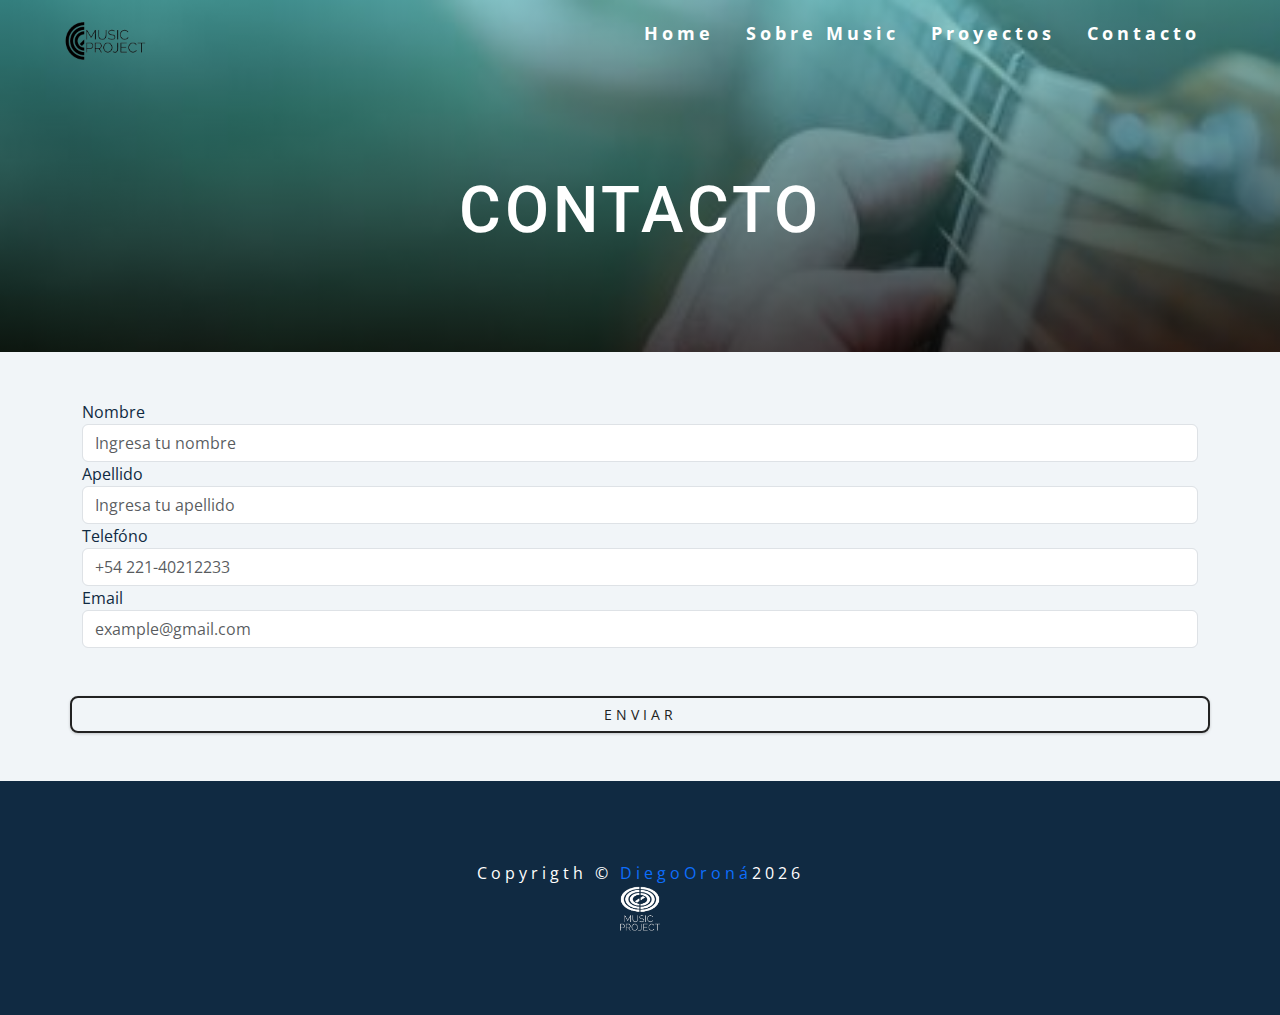
==== contacto.html @ a97c84f3 "IniciandoRepo" ====
<!DOCTYPE html>
<html lang="en">

<head>
  <meta charset="UTF-8" />
  <meta name="viewport" content="width=device-width, initial-scale=1.0" />
  <title>Proyect-Music</title>
  <!-- Favicom -->
  <link rel="icon" href="./assets/img/favicon.png">
  <!-- font-awesome -->
  <link rel="stylesheet" href="https://cdnjs.cloudflare.com/ajax/libs/font-awesome/5.14.0/css/all.min.css" />

  <!-- Bootstrap -->
  <link href="https://cdn.jsdelivr.net/npm/bootstrap@5.3.3/dist/css/bootstrap.min.css" rel="stylesheet"
    integrity="sha384-QWTKZyjpPEjISv5WaRU9OFeRpok6YctnYmDr5pNlyT2bRjXh0JMhjY6hW+ALEwIH" crossorigin="anonymous">
  <!-- styles -->
  <link rel="stylesheet" href="./assets/css/contacto.css" />
</head>

<body>
  <!-- header -->
  <header id="home">
    <!-- navbar -->
    <nav id="nav">
      <div class="nav-center">
        <!-- nav header -->
        <div class="nav-header">
          <a href="./index.html">

            <img src="./assets/img/LogoM.png" alt="logo" class="logo">
          </a>

          <button class="nav-toggle">
            <i class="fas fa-bars"></i>
          </button>
        </div>

        <!-- links -->
        <div class="links-container">
          <ul class="links">
            <li>
              <a href="./index.html">home</a>
            </li>
            <li>
              <a href="./index.html">Sobre Music</a>
            </li>
            <li>
              <a href="./index.html">Proyectos</a>
            </li>
            <li>
              <a href="./contacto.html">Contacto</a>
            </li>
          </ul>

        </div>

      </div>
    </nav>
    <div class="banner">
      <div class="container">
        <h1>Contacto</h1>
      </div>
    </div>
  </header>
  <!-- Contacto -->
  <section class="container justify-content-center ">
    <div class="col">
      
      <div class="col my-5 justify-content-xxl-center">
        <form action="">
          <div class="form-group">
            <label>Nombre</label>
            <input type="text" placeholder="Ingresa tu nombre" maxlength="20" class=" form-control" id="nombre" required>
          </div>
          <div class="form-group">
            <label>Apellido</label>
            <input type="text" placeholder="Ingresa tu apellido" maxlength="20" class="form-control" >
          </div>
          <div class="form-group">
            <label>Telefóno</label>
            <input type="number" placeholder="+54 221-40212233" class="form-control" >
          </div>
          <div class="form-group">
            <label>Email</label>
            <input type="email" placeholder="example@gmail.com" class="form-control" id="email" required>
          </div>
          <div class="row my-5">
            <button class="btn" id="enviar">enviar</button>
          </div>
          <!-- Zona de renderizado -->
          <section class="section-r" id="contenedor-mensaje">

          </section>

        </form>

      </div>


    </div>
  </section>
  





  <!-- footer -->
  <footer class="section">
    <p>copyrigth &copy; <a href="https://www.linkedin.com/in/diego-orona/">DiegoOroná</a><span id="date"></span></p>
    <div class="logoFooter">
      <a href="./index.html">
        <img src="./assets/img/logoFooter.png" alt="logo" class="logoImg">
      </a>  
    </div>
  </footer>
  <!-- javascript -->
  <script src="./app1.js"></script>
  <script src="./contacto.js"></script>
</body>

</html>
---- assets/css/contacto.css ----
/*
=============== 
Fonts
===============
*/
@import url("https://fonts.googleapis.com/css?family=Open+Sans|Roboto:400,700&display=swap");

/*
=============== 
Variables
===============
*/

:root {
  /* dark shades of primary color*/
  --clr-primary-1: hsl(205, 86%, 17%);
  --clr-primary-2: hsl(205, 77%, 27%);
  --clr-primary-3: hsl(205, 72%, 37%);
  --clr-primary-4: hsl(205, 63%, 48%);
  /* primary/main color */
  --clr-primary-5: #49a6e9;
  /* lighter shades of primary color */
  --clr-primary-6: hsl(205, 89%, 70%);
  --clr-primary-7: hsl(205, 90%, 76%);
  --clr-primary-8: hsl(205, 86%, 81%);
  --clr-primary-9: hsl(205, 90%, 88%);
  --clr-primary-10: hsl(205, 100%, 96%);
  /* darkest grey - used for headings */
  --clr-grey-1: hsl(209, 61%, 16%);
  --clr-grey-2: hsl(211, 39%, 23%);
  --clr-grey-3: hsl(209, 34%, 30%);
  --clr-grey-4: hsl(209, 28%, 39%);
  /* grey used for paragraphs */
  --clr-grey-5: hsl(210, 22%, 49%);
  --clr-grey-6: hsl(209, 23%, 60%);
  --clr-grey-7: hsl(211, 27%, 70%);
  --clr-grey-8: hsl(210, 31%, 80%);
  --clr-grey-9: hsl(212, 33%, 89%);
  --clr-grey-10: hsl(210, 36%, 96%);
  --clr-white: #fff;
  --clr-red-dark: hsl(360, 67%, 44%);
  --clr-red-light: hsl(360, 71%, 66%);
  --clr-green-dark: hsl(125, 67%, 44%);
  --clr-green-light: hsl(125, 71%, 66%);
  --clr-secondary: hsla(182, 63%, 54%);
  --clr-black: #222;
  --ff-primary: "Roboto", sans-serif;
  --ff-secondary: "Open Sans", sans-serif;
  --transition: all 0.3s linear;
  --spacing: 0.25rem;
  --radius: 0.5rem;
  --light-shadow: 0 5px 15px rgba(0, 0, 0, 0.1);
  --dark-shadow: 0 5px 15px rgba(0, 0, 0, 0.2);
  --max-width: 1170px;
  --fixed-width: 620px;
}
/*
=============== 
Global Styles
===============
*/
html {
  scroll-behavior: smooth;
}
*,
::after,
::before {
  margin: 0;
  padding: 0;
  box-sizing: border-box;
}
body {
  font-family: var(--ff-secondary);
  background: var(--clr-grey-10);
  color: var(--clr-grey-1);
  line-height: 1.5;
  font-size: 0.875rem;
}
ul {
  list-style-type: none;
}
a {
  text-decoration: none;
}
img:not(.logo) {
  width: 100%;
}
img {
  display: block;
}

h1,
h2,
h3,
h4 {
  letter-spacing: var(--spacing);
  text-transform: capitalize;
  line-height: 1.25;
  margin-bottom: 0.75rem;
  font-family: var(--ff-primary);
}
h1 {
  font-size: 3rem;
}
h2 {
  font-size: 2rem;
}
h3 {
  font-size: 1.25rem;
}
h4 {
  font-size: 0.875rem;
}
p {
  margin-bottom: 1.25rem;
  color: var(--clr-grey-5);
}
@media screen and (min-width: 800px) {
  h1 {
    font-size: 4rem;
  }
  h2 {
    font-size: 2.5rem;
  }
  h3 {
    font-size: 1.75rem;
  }
  h4 {
    font-size: 1rem;
  }
  body {
    font-size: 1rem;
  }
  h1,
  h2,
  h3,
  h4 {
    line-height: 1;
  }
}
/*  global classes */

.btn {
  text-transform: uppercase;
  background: transparent;
  color: var(--clr-black);
  padding: 0.375rem 0.75rem;
  letter-spacing: var(--spacing);
  display: inline-block;
  transition: var(--transition);
  font-size: 0.875rem;
  border: 2px solid var(--clr-black);
  cursor: pointer;
  box-shadow: 0 1px 3px rgba(0, 0, 0, 0.2);
  border-radius: var(--radius);
}
.btn:hover {
  color: var(--clr-white);
  background: var(--clr-black);
}
.btn-white {
  color: var(--clr-white);
  border-color: var(--clr-white);
  border-radius: 0;
  padding: 0.5rem 1rem;
}
.btn:hover {
  background: var(--clr-white);
  color: var(--clr-secondary);
}
/* section */
.section {
  padding-bottom: 5rem;
}

.section-r{
  text-align: center;
}

.section-center {
  width: 90vw;
  margin: 0 auto;
  max-width: 1170px;
}
@media screen and (min-width: 992px) {
  .section-center {
    width: 95vw;
  }
}
main {
  min-height: 100vh;
  display: grid;
  place-items: center;
}
/*
=============== 
Scroll
===============
*/
/* navbar */
nav {
  background: var(--clr-white);
  padding: 1rem 1.5rem;
}
/* fixed nav */
.fixed-nav {
  position: fixed;
  top: 0;
  left: 0;
  width: 100%;
  background: var(--clr-white);
  box-shadow: var(--light-shadow);
}
.fixed-nav .links a {
  color: var(--clr-grey-1);
}
.fixed-nav .links a:hover {
  color: var(--clr-secondary);
}
/* .fixed-nav .links-container {
  height: auto !important;
} */
.nav-header {
  display: flex;
  align-items: center;
  justify-content: space-between;
}
.nav-toggle {
  font-size: 1.5rem;
  color: var(--clr-grey-1);
  background: transparent;
  border-color: transparent;
  transition: var(--transition);
  cursor: pointer;
}
.nav-toggle:hover {
  color: var(--clr-secondary);
}
.logo {
  height: 50px;
}
.links-container {
  height: 0;
  overflow: hidden;
  transition: var(--transition);
}
.show-links {
  height: 200px;
}
.links a {
  background: var(--clr-white);
  color: var(--clr-grey-5);
  font-size: 1.1rem;
  text-transform: capitalize;
  letter-spacing: var(--spacing);
  display: block;
  transition: var(--transition);
  font-weight: bold;
  padding: 0.75rem 0;
}
.links a:hover {
  color: var(--clr-grey-1);
}
@media screen and (min-width: 800px) {
  nav {
    background: transparent;
  }
  .nav-center {
    width: 90vw;
    max-width: 1170px;
    margin: 0 auto;
    display: flex;
    align-items: center;
    justify-content: space-between;
  }
  .nav-header {
    padding: 0;
  }
  .nav-toggle {
    display: none;
  }
  .links-container {
    height: auto !important;
  }
  .links {
    display: flex;
  }
  .links a {
    background: transparent;
    color: var(--clr-white);
    font-size: 1.1rem;
    text-transform: capitalize;
    letter-spacing: var(--spacing);
    display: block;
    transition: var(--transition);
    margin: 0 1rem;
    font-weight: bold;
    padding: 0;
  }
  .links a:hover {
    color: var(--clr-white);
  }
}
/* hero */
header {
  min-height: 20vh;
  background: linear-gradient(rgba(63, 208, 212, 0.5), rgba(0, 0, 0, 0.7)),
    url(/assets/img/banner1.jpg) center/cover no-repeat;
}
.banner {
  min-height: 30vh;
  display: grid;
  place-items: center;
  text-align: center;
}
.container h1 {
  color: var(--clr-white);
  text-transform: uppercase;
}
.container p {
  color: var(--clr-white);
  max-width: 25rem;
  margin: 0 auto;
  margin-bottom: 1.25rem;
}
@media screen and (min-width: 768px) {
  .container p {
    max-width: 40rem;
  }
}
/* sections and title */
.title h2 {
  text-align: center;
  text-transform: uppercase;
}
.title span {
  color: var(--clr-secondary);
}
#about,
#services,
#tours {
  height: 80vh;
}
#services {
  background: var(--clr-white);
}
footer {
  background: var(--clr-grey-1);
  padding: 5rem 1rem;
}
footer p {
  color: var(--clr-white);
  text-align: center;
  text-transform: capitalize;
  letter-spacing: var(--spacing);
  margin-bottom: 0;
}

.top-link {
  font-size: 1.25rem;
  position: fixed;
  bottom: 3rem;
  right: 3rem;
  background: var(--clr-secondary);
  width: 2rem;
  height: 2rem;
  display: grid;
  place-items: center;
  border-radius: var(--radius);
  color: var(--clr-white);
  animation: bounce 2s ease-in-out infinite;
  visibility: hidden;
  z-index: -100;
}
.show-link {
  visibility: visible;
  z-index: 100;
}

@keyframes bounce {
  0% {
    transform: scale(1);
  }
  50% {
    transform: scale(1.5);
  }
  100% {
    transform: scale(1);
  }
}

.logoFooter{
  display: flex;
  justify-content: center;
}

.logoImg{
  height: 50px;
}
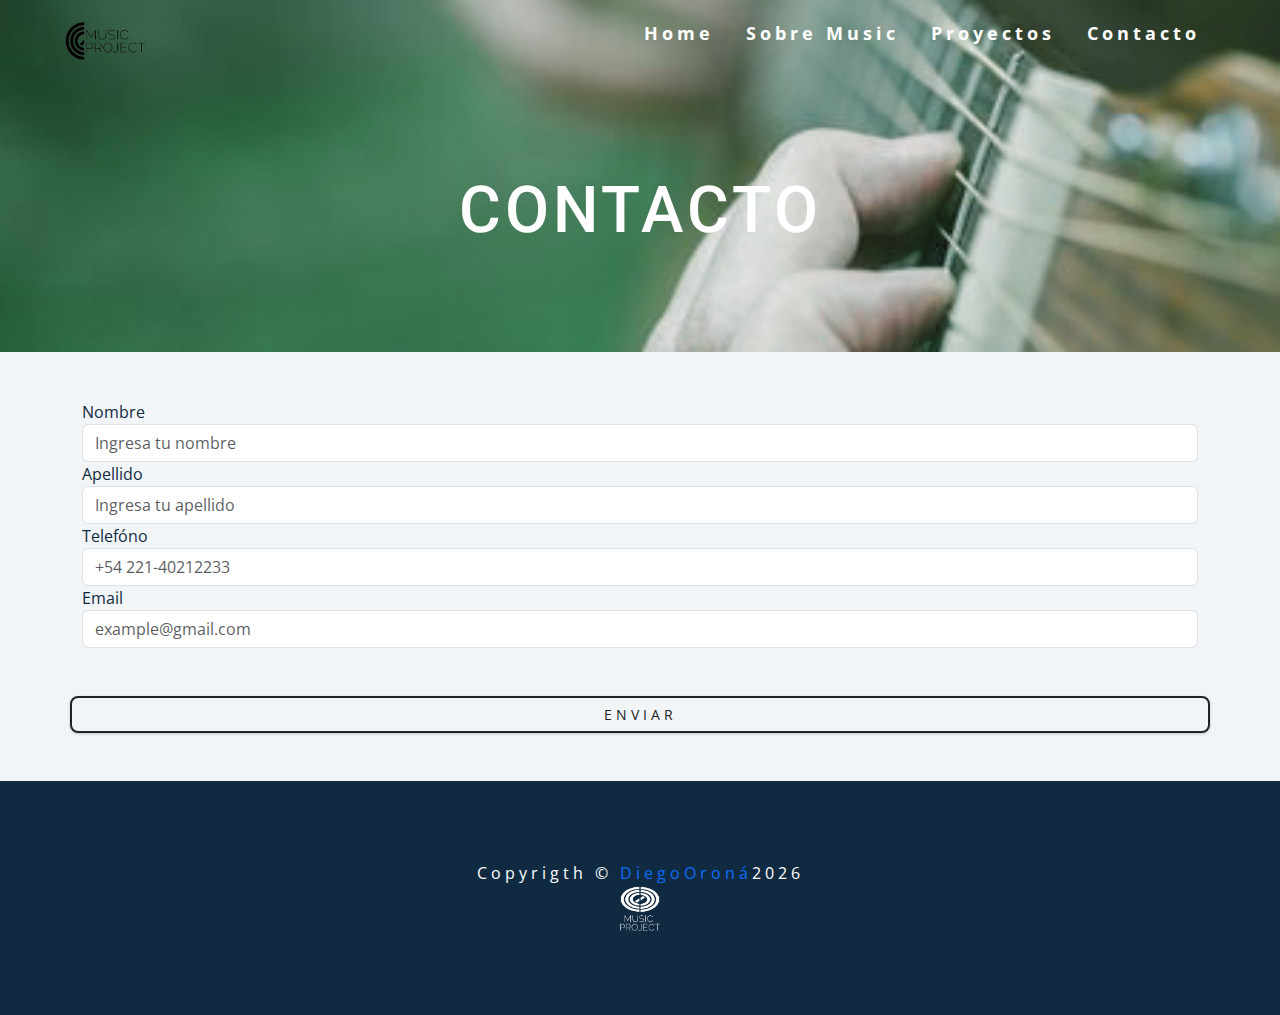
==== commit 5613f1ea: "Corrigiendo enlaces" ====
--- a/contacto.html
+++ b/contacto.html
@@ -42,10 +42,10 @@
               <a href="./index.html">home</a>
             </li>
             <li>
-              <a href="./index.html">Sobre Music</a>
+              <a href="./index.html#about">Sobre Music</a>
             </li>
             <li>
-              <a href="./index.html">Proyectos</a>
+              <a href="./index.html#projects">Proyectos</a>
             </li>
             <li>
               <a href="./contacto.html">Contacto</a>
--- a/assets/css/contacto.css
+++ b/assets/css/contacto.css
@@ -304,8 +304,10 @@
 /* hero */
 header {
   min-height: 20vh;
-  background: linear-gradient(rgba(63, 208, 212, 0.5), rgba(0, 0, 0, 0.7)),
-    url(/assets/img/banner1.jpg) center/cover no-repeat;
+    background-image:url(/assets/img/banner1.png);
+    background-repeat: no-repeat;
+    background-size: cover;
+    background-position: center;
 }
 .banner {
   min-height: 30vh;
